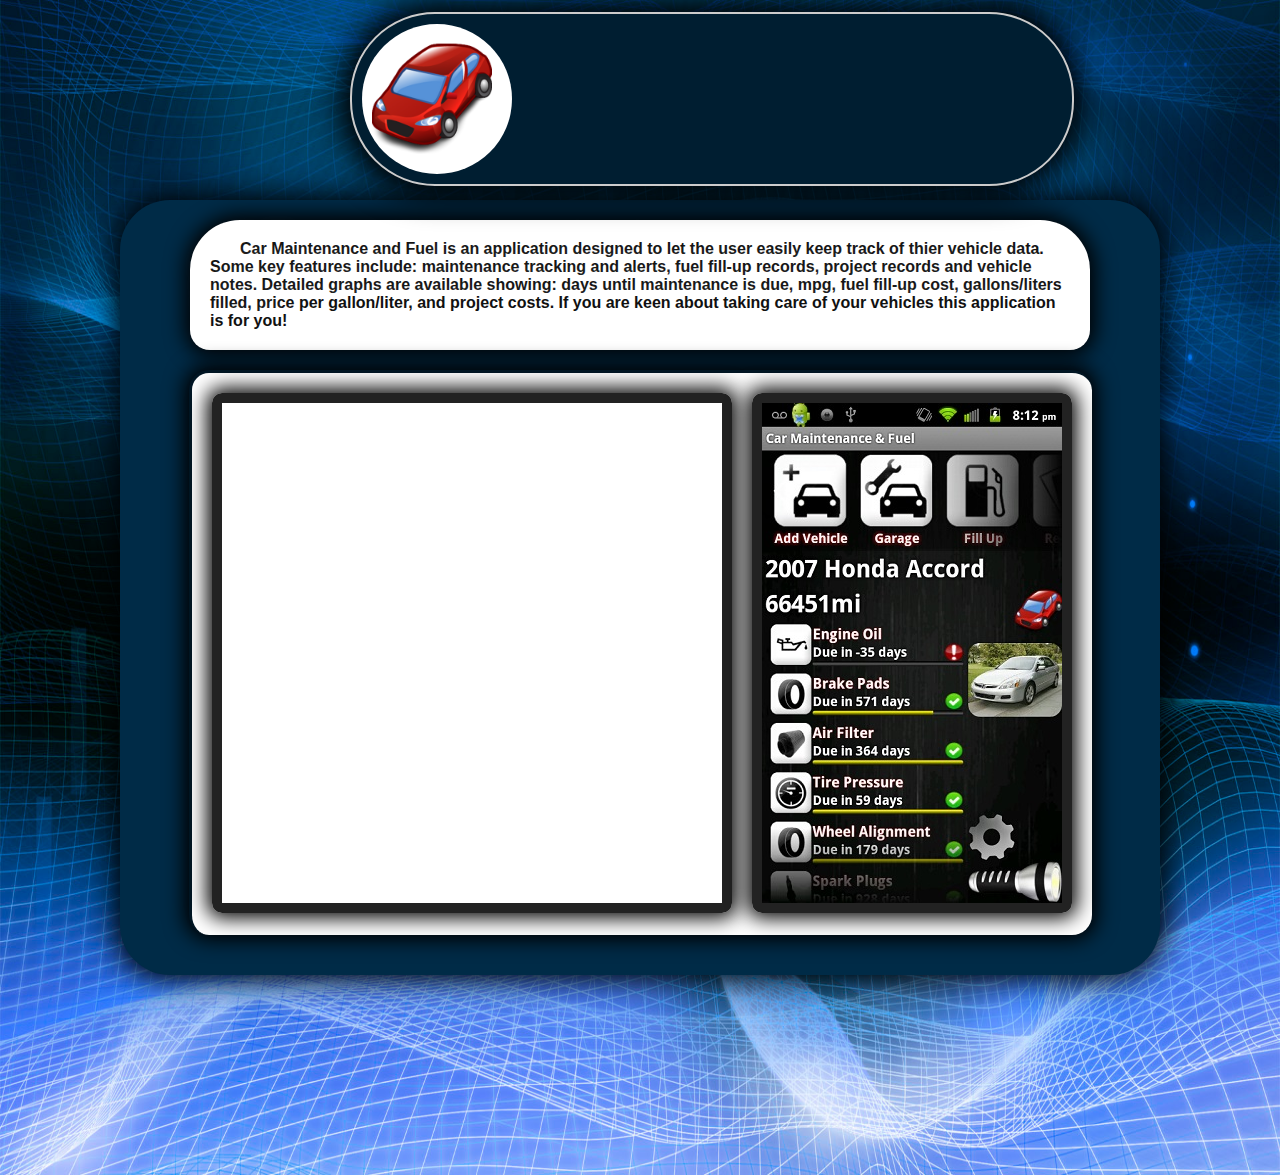
==== index.html @ f393982c "pe" ====
<!DOCTYPE html>
<html>
	<head>
		<title>Car Maintenance and Fuel</title>
	<link rel='stylesheet' href='carapp.css' media="screen">
	<meta name="viewport" content="width=device-width, initial-scale=1, user-scalable=0" />
	</head>
	<body>
		<div class="wrapper">
		<div class="heading-container">
			<div class="title-text">
				<h1 class="title">Car Maintenance and Fuel</h1>
				<h3 class="created-by-text">Android application created by Chris Gramme.</h3>
			</div>
			<div class="logo-container"><img src="images/carapp_logo.png"></div>
		</div>
			<div class="main-content">
			<div class="description">
			<h4><strong>Car Maintenance and Fuel</strong> is an application designed to let the user easily keep track of thier vehicle data. Some key features include: maintenance tracking and alerts, fuel fill-up records, project records and vehicle notes. Detailed graphs are available showing: days until maintenance is due, mpg, fuel fill-up cost, gallons/liters filled, price per gallon/liter, and project costs. If you are keen about taking care of your vehicles this application is for you!</h4>
			</div>
				<div class="media-container">
					<iframe src="https://www.youtube.com/embed/zqs7fTC0894"
						frameborder="0" allowfullscreen></iframe>
					<div id="slider1_container" style="position: relative; top: 0px; left: 0px;">
   				 		<!-- Slides Container -->
    					<div class="slider2" u="slides">
       						<div><img u="image" src="images/screen1.jpg" /></div>
       						<div><img u="image" src="images/screen2.jpg" /></div>
       			 			<div><img u="image" src="images/screen3.jpg" /></div>
       			 			<div><img u="image" src="images/screen4.jpg" /></div>
       						<div><img u="image" src="images/screen5.jpg" /></div>
       			 			<div><img u="image" src="images/screen6.jpg" /></div>
       			 			<div><img u="image" src="images/screen7.jpg" /></div>
   						</div>
					</div>
				</div>
				
				<div class="clear"></div>
			</div>
		</div>
		<script src="jssor.slider.min.js"></script>
	<script src="http://code.jquery.com/jquery-1.10.1.min.js" type='text/javascript'></script>
     	<script type='text/javascript' src='carapp.js'></script>
	</body>
</html>
---- carapp.css ----
html, body, h1, h2, h3, h4, h5, li, ul, ol, input, select, div {
  margin: 0;
  padding: 0; }

html {
  font-family: Helvetica, Arial, sans-serif;
  font-size: 62.5%; }

body {
  background: url(images/blue_background2.jpg);
  background-size: 100% 100%; }

.heading-container {
  position: absolute;
  padding: 10px;
  border-radius: 85px;
  border: 2px solid #ccc;
  box-shadow: 0 0 30px 10px #000;
  width: 700px;
  height: 150px;
  background-color: #001e31;
  display: block;
  left: -730px;
  top: 12px; }
  .heading-container .logo-container {
    padding: 10px;
    display: inline-block;
    height: 130px;
    width: 130px;
    background-color: #fff;
    border-radius: 50%; }
    .heading-container .logo-container img {
      margin: auto;
      height: 120px;
      width: 120px; }
  .heading-container .title-text {
    width: 530px;
    float: right;
    display: inline-block;
    margin-top: 8px; }
    .heading-container .title-text .title {
      padding-top: 20px;
      padding-bottom: 20px;
      text-shadow: 0 0 20px #000;
      color: #fff;
      font-size: 3.8em;
      display: none; }
    .heading-container .title-text .created-by-text {
      text-shadow: 0 0 20px #000;
      font-size: 2.2em;
      color: #bbb;
      display: none; }

.wrapper {
  padding: 20px; }

.main-content {
  box-shadow: 0 0 30px 5px #000;
  background-color: #002b47;
  width: 1000px;
  margin: 180px auto;
  padding: 20px;
  border-radius: 50px; }
  .main-content .description {
    box-shadow: 0 0 20px 5px #000;
    margin: auto;
    border-radius: 50px 50px 20px 20px;
    width: 900px;
    background-color: #fff; }
    .main-content .description h4 {
      text-shadow: 0 0 30px #fff;
      text-indent: 30px;
      font-size: 1.6em;
      color: #111;
      padding: 20px; }
  .main-content .media-container {
    border-top: 3px solid #001624;
    border-left: 3px solid #001624;
    box-shadow: 0 0 20px 5px #000;
    border-radius: 20px;
    background-color: #fff;
    width: 860px;
    display: block;
    padding: 20px;
    margin: 20px auto; }
  .main-content iframe {
    box-shadow: 0 0 20px 5px #000;
    border: 10px solid #222;
    border-radius: 10px;
    width: 500px;
    height: 500px; }
  .main-content #slider1_container {
    box-shadow: 0 0 20px 5px #000;
    border: 10px solid #222;
    border-radius: 10px;
    float: right;
    display: inline-block;
    width: 300px;
    height: 500px; }
    .main-content #slider1_container .slider2 {
      width: 300px;
      height: 500px; }
  .main-content img {
    background-size: 100% 100%; }

.clear {
  clear: both; }

/*# sourceMappingURL=carapp.css.map */
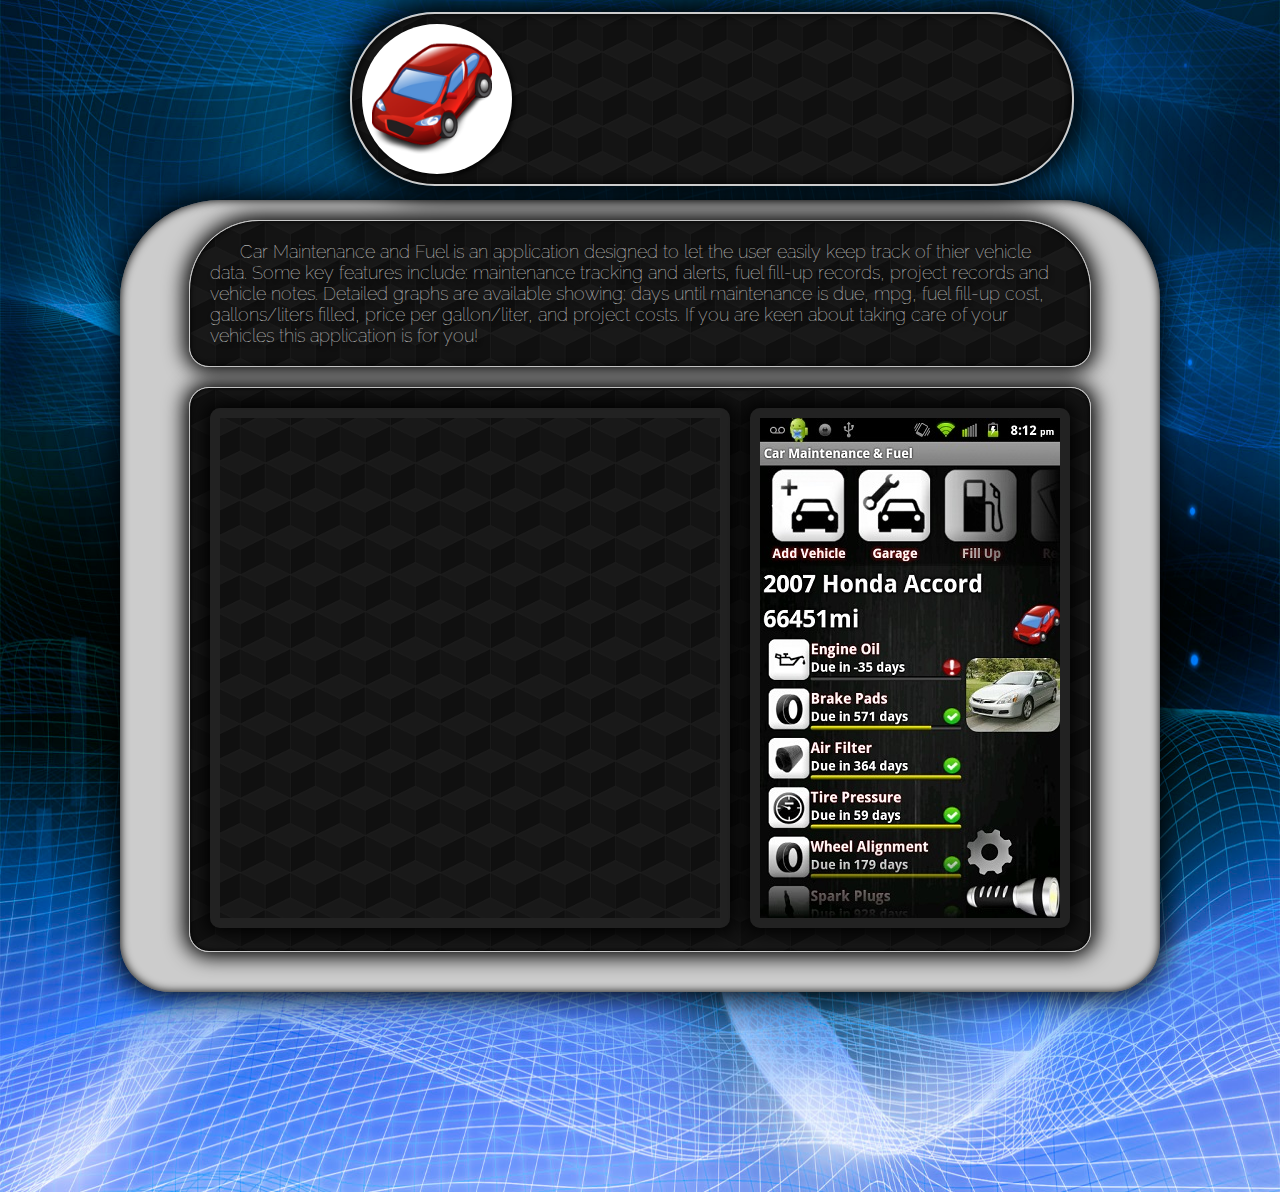
==== commit 8511fab7: "sfr" ====
--- a/index.html
+++ b/index.html
@@ -4,6 +4,7 @@
 		<title>Car Maintenance and Fuel</title>
 	<link rel='stylesheet' href='carapp.css' media="screen">
 	<meta name="viewport" content="width=device-width, initial-scale=1, user-scalable=0" />
+	<link href='https://fonts.googleapis.com/css?family=Open+Sans|Raleway|Roboto:400,300,700'rel='stylesheet' type='text/css'/>
 	</head>
 	<body>
 		<div class="wrapper">
@@ -16,7 +17,7 @@
 		</div>
 			<div class="main-content">
 			<div class="description">
-			<h4><strong>Car Maintenance and Fuel</strong> is an application designed to let the user easily keep track of thier vehicle data. Some key features include: maintenance tracking and alerts, fuel fill-up records, project records and vehicle notes. Detailed graphs are available showing: days until maintenance is due, mpg, fuel fill-up cost, gallons/liters filled, price per gallon/liter, and project costs. If you are keen about taking care of your vehicles this application is for you!</h4>
+			<h4>Car Maintenance and Fuel is an application designed to let the user easily keep track of thier vehicle data. Some key features include: maintenance tracking and alerts, fuel fill-up records, project records and vehicle notes. Detailed graphs are available showing: days until maintenance is due, mpg, fuel fill-up cost, gallons/liters filled, price per gallon/liter, and project costs. If you are keen about taking care of your vehicles this application is for you!</h4>
 			</div>
 				<div class="media-container">
 					<iframe src="https://www.youtube.com/embed/zqs7fTC0894"
--- a/carapp.css
+++ b/carapp.css
@@ -3,7 +3,7 @@
   padding: 0; }
 
 html {
-  font-family: Helvetica, Arial, sans-serif;
+  font-family: "Open Sans", Helvetica, Arial, sans-serif;
   font-size: 62.5%; }
 
 body {
@@ -15,10 +15,10 @@
   padding: 10px;
   border-radius: 85px;
   border: 2px solid #ccc;
-  box-shadow: 0 0 30px 10px #000;
+  box-shadow: 0 0 30px 10px #000, inset 0 0 10px 0 #000;
   width: 700px;
   height: 150px;
-  background-color: #001e31;
+  background: url(images/repeating_background.png);
   display: block;
   left: -730px;
   top: 12px; }
@@ -28,7 +28,8 @@
     height: 130px;
     width: 130px;
     background-color: #fff;
-    border-radius: 50%; }
+    border-radius: 50%;
+    box-shadow: 2px 2px 5px 0 #000; }
     .heading-container .logo-container img {
       margin: auto;
       height: 120px;
@@ -44,41 +45,45 @@
       text-shadow: 0 0 20px #000;
       color: #fff;
       font-size: 3.8em;
-      display: none; }
+      display: none;
+      text-shadow: 2px 2px 5px #000; }
     .heading-container .title-text .created-by-text {
       text-shadow: 0 0 20px #000;
       font-size: 2.2em;
       color: #bbb;
-      display: none; }
+      display: none;
+      text-shadow: 2px 2px 5px #000; }
 
 .wrapper {
   padding: 20px; }
 
 .main-content {
-  box-shadow: 0 0 30px 5px #000;
-  background-color: #002b47;
+  box-shadow: 0 0 30px 5px #000, inset 0 0 10px 0 #000;
+  background-color: #ccc;
   width: 1000px;
   margin: 180px auto;
   padding: 20px;
-  border-radius: 50px; }
+  border-radius: 100px 100px 50px 50px; }
   .main-content .description {
-    box-shadow: 0 0 20px 5px #000;
+    box-shadow: 0 0 20px 5px #000, inset 0 0 5px 0 #000;
     margin: auto;
-    border-radius: 50px 50px 20px 20px;
+    border-radius: 70px 70px 20px 20px;
+    border: 1px solid #ccc;
     width: 900px;
-    background-color: #fff; }
+    background: url(images/repeating_background.png); }
     .main-content .description h4 {
-      text-shadow: 0 0 30px #fff;
+      text-shadow: 2px 2px 5px #000;
       text-indent: 30px;
-      font-size: 1.6em;
-      color: #111;
-      padding: 20px; }
+      font-size: 1.8em;
+      color: #eee;
+      padding: 20px;
+      font-family: "Raleway";
+      font-weight: 100; }
   .main-content .media-container {
-    border-top: 3px solid #001624;
-    border-left: 3px solid #001624;
-    box-shadow: 0 0 20px 5px #000;
+    box-shadow: 0 0 20px 5px #000, inset 0 0 5px 0 #000;
     border-radius: 20px;
-    background-color: #fff;
+    border: 1px solid #ccc;
+    background: url(images/repeating_background.png);
     width: 860px;
     display: block;
     padding: 20px;
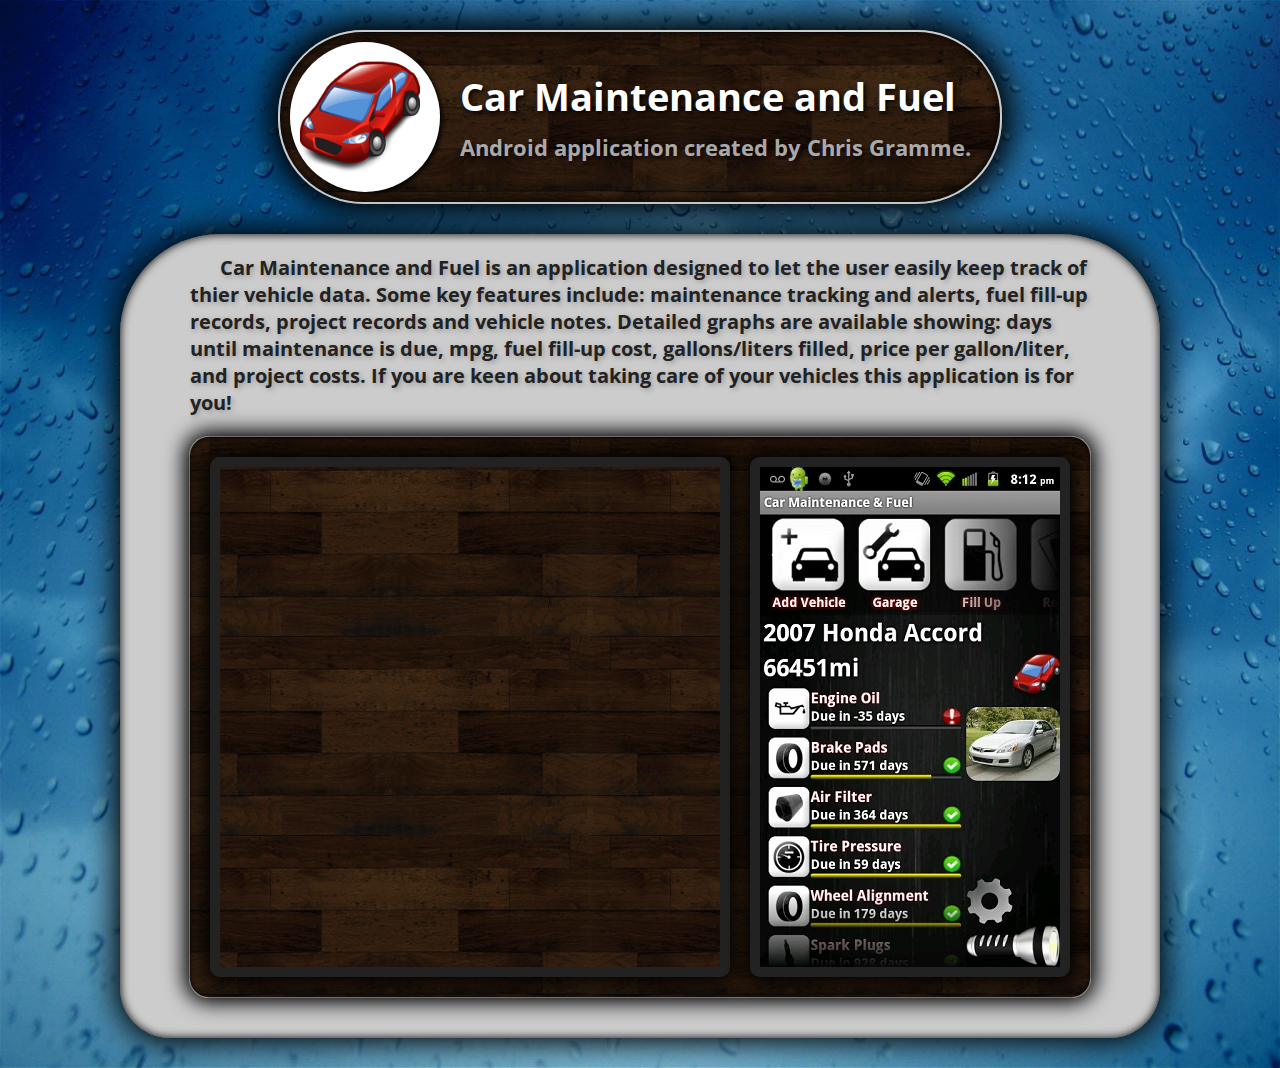
==== commit 269f44af: "jhg" ====
--- a/index.html
+++ b/index.html
@@ -19,7 +19,7 @@
 			<div class="description">
 			<h4>Car Maintenance and Fuel is an application designed to let the user easily keep track of thier vehicle data. Some key features include: maintenance tracking and alerts, fuel fill-up records, project records and vehicle notes. Detailed graphs are available showing: days until maintenance is due, mpg, fuel fill-up cost, gallons/liters filled, price per gallon/liter, and project costs. If you are keen about taking care of your vehicles this application is for you!</h4>
 			</div>
-				<div class="media-container">
+				<div class="media-container group">
 					<iframe src="https://www.youtube.com/embed/zqs7fTC0894"
 						frameborder="0" allowfullscreen></iframe>
 					<div id="slider1_container" style="position: relative; top: 0px; left: 0px;">
--- a/carapp.css
+++ b/carapp.css
@@ -4,24 +4,40 @@
 
 html {
   font-family: "Open Sans", Helvetica, Arial, sans-serif;
-  font-size: 62.5%; }
+  font-size: 62.5%;
+  top: 0;
+  left: 0;
+  right: 0;
+  bottom: 0; }
 
 body {
   background: url(images/blue_background2.jpg);
   background-size: 100% 100%; }
 
 .heading-container {
-  position: absolute;
   padding: 10px;
   border-radius: 85px;
   border: 2px solid #ccc;
   box-shadow: 0 0 30px 10px #000, inset 0 0 10px 0 #000;
   width: 700px;
   height: 150px;
-  background: url(images/repeating_background.png);
+  background: url(images/repeat2.jpg);
   display: block;
-  left: -730px;
-  top: 12px; }
+  margin: 10px auto 30px auto; }
+  @media screen and (max-width: 700px) {
+    .heading-container {
+      width: 100%;
+      padding: 0;
+      border-radius: 0;
+      margin: 0;
+      border: none;
+      height: 300px; } }
+  @media screen and (max-width: 520px) {
+    .heading-container {
+      height: 280px; } }
+  @media screen and (max-width: 420px) {
+    .heading-container {
+      height: 270px; } }
   .heading-container .logo-container {
     padding: 10px;
     display: inline-block;
@@ -30,6 +46,10 @@
     background-color: #fff;
     border-radius: 50%;
     box-shadow: 2px 2px 5px 0 #000; }
+    @media screen and (max-width: 700px) {
+      .heading-container .logo-container {
+        display: block;
+        margin: 15px auto 0 auto; } }
     .heading-container .logo-container img {
       margin: auto;
       height: 120px;
@@ -39,69 +59,124 @@
     float: right;
     display: inline-block;
     margin-top: 8px; }
+    @media screen and (max-width: 700px) {
+      .heading-container .title-text {
+        display: block;
+        float: none;
+        margin: 0 auto;
+        text-align: center;
+        width: 100%; } }
     .heading-container .title-text .title {
       padding-top: 20px;
-      padding-bottom: 20px;
+      padding-bottom: 10px;
       text-shadow: 0 0 20px #000;
       color: #fff;
       font-size: 3.8em;
-      display: none;
       text-shadow: 2px 2px 5px #000; }
+      @media screen and (max-width: 520px) {
+        .heading-container .title-text .title {
+          font-size: 3em; } }
+      @media screen and (max-width: 420px) {
+        .heading-container .title-text .title {
+          font-size: 2em; } }
     .heading-container .title-text .created-by-text {
       text-shadow: 0 0 20px #000;
       font-size: 2.2em;
       color: #bbb;
       display: none;
       text-shadow: 2px 2px 5px #000; }
+      @media screen and (max-width: 700px) {
+        .heading-container .title-text .created-by-text {
+          display: block; } }
+      @media screen and (max-width: 520px) {
+        .heading-container .title-text .created-by-text {
+          font-size: 1.8em; } }
+      @media screen and (max-width: 420px) {
+        .heading-container .title-text .created-by-text {
+          font-size: 1.2em; } }
 
 .wrapper {
   padding: 20px; }
+  @media screen and (max-width: 700px) {
+    .wrapper {
+      padding: 0; } }
 
 .main-content {
   box-shadow: 0 0 30px 5px #000, inset 0 0 10px 0 #000;
   background-color: #ccc;
   width: 1000px;
-  margin: 180px auto;
+  margin: 10px auto;
   padding: 20px;
   border-radius: 100px 100px 50px 50px; }
+  @media screen and (max-width: 1100px) {
+    .main-content {
+      width: 90%; } }
+  @media screen and (max-width: 700px) {
+    .main-content {
+      width: 100%;
+      margin: 0;
+      border-radius: 0;
+      padding: 10px 0 0 0; } }
   .main-content .description {
-    box-shadow: 0 0 20px 5px #000, inset 0 0 5px 0 #000;
     margin: auto;
     border-radius: 70px 70px 20px 20px;
-    border: 1px solid #ccc;
-    width: 900px;
-    background: url(images/repeating_background.png); }
+    width: 90%; }
     .main-content .description h4 {
-      text-shadow: 2px 2px 5px #000;
+      text-shadow: 2px 2px 5px #999;
       text-indent: 30px;
-      font-size: 1.8em;
-      color: #eee;
-      padding: 20px;
-      font-family: "Raleway";
-      font-weight: 100; }
+      font-size: 2em;
+      color: #222; }
+      @media screen and (max-width: 700px) {
+        .main-content .description h4 {
+          font-size: 1.5em;
+          margin-bottom: 10px; } }
   .main-content .media-container {
     box-shadow: 0 0 20px 5px #000, inset 0 0 5px 0 #000;
     border-radius: 20px;
-    border: 1px solid #ccc;
-    background: url(images/repeating_background.png);
+    border: 1px solid #777;
+    background: url(images/repeat2.jpg);
     width: 860px;
     display: block;
     padding: 20px;
     margin: 20px auto; }
+    @media screen and (max-width: 1100px) {
+      .main-content .media-container {
+        width: 90%; } }
+    @media screen and (max-width: 700px) {
+      .main-content .media-container {
+        margin: 0 auto;
+        padding: 5px; } }
   .main-content iframe {
     box-shadow: 0 0 20px 5px #000;
     border: 10px solid #222;
     border-radius: 10px;
     width: 500px;
-    height: 500px; }
+    height: 500px;
+    margin: 0;
+    display: inline-block;
+    float: left; }
+    @media screen and (max-width: 1100px) {
+      .main-content iframe {
+        float: none;
+        margin: 0 auto;
+        display: block; } }
+    @media screen and (max-width: 700px) {
+      .main-content iframe {
+        width: 90%; } }
   .main-content #slider1_container {
     box-shadow: 0 0 20px 5px #000;
     border: 10px solid #222;
     border-radius: 10px;
-    float: right;
     display: inline-block;
     width: 300px;
-    height: 500px; }
+    height: 500px;
+    margin: 0;
+    float: right; }
+    @media screen and (max-width: 1100px) {
+      .main-content #slider1_container {
+        float: none;
+        margin: 20px auto 0 auto;
+        display: block; } }
     .main-content #slider1_container .slider2 {
       width: 300px;
       height: 500px; }
@@ -111,4 +186,9 @@
 .clear {
   clear: both; }
 
+.group:after {
+  content: "";
+  display: table;
+  clear: both; }
+
 /*# sourceMappingURL=carapp.css.map */
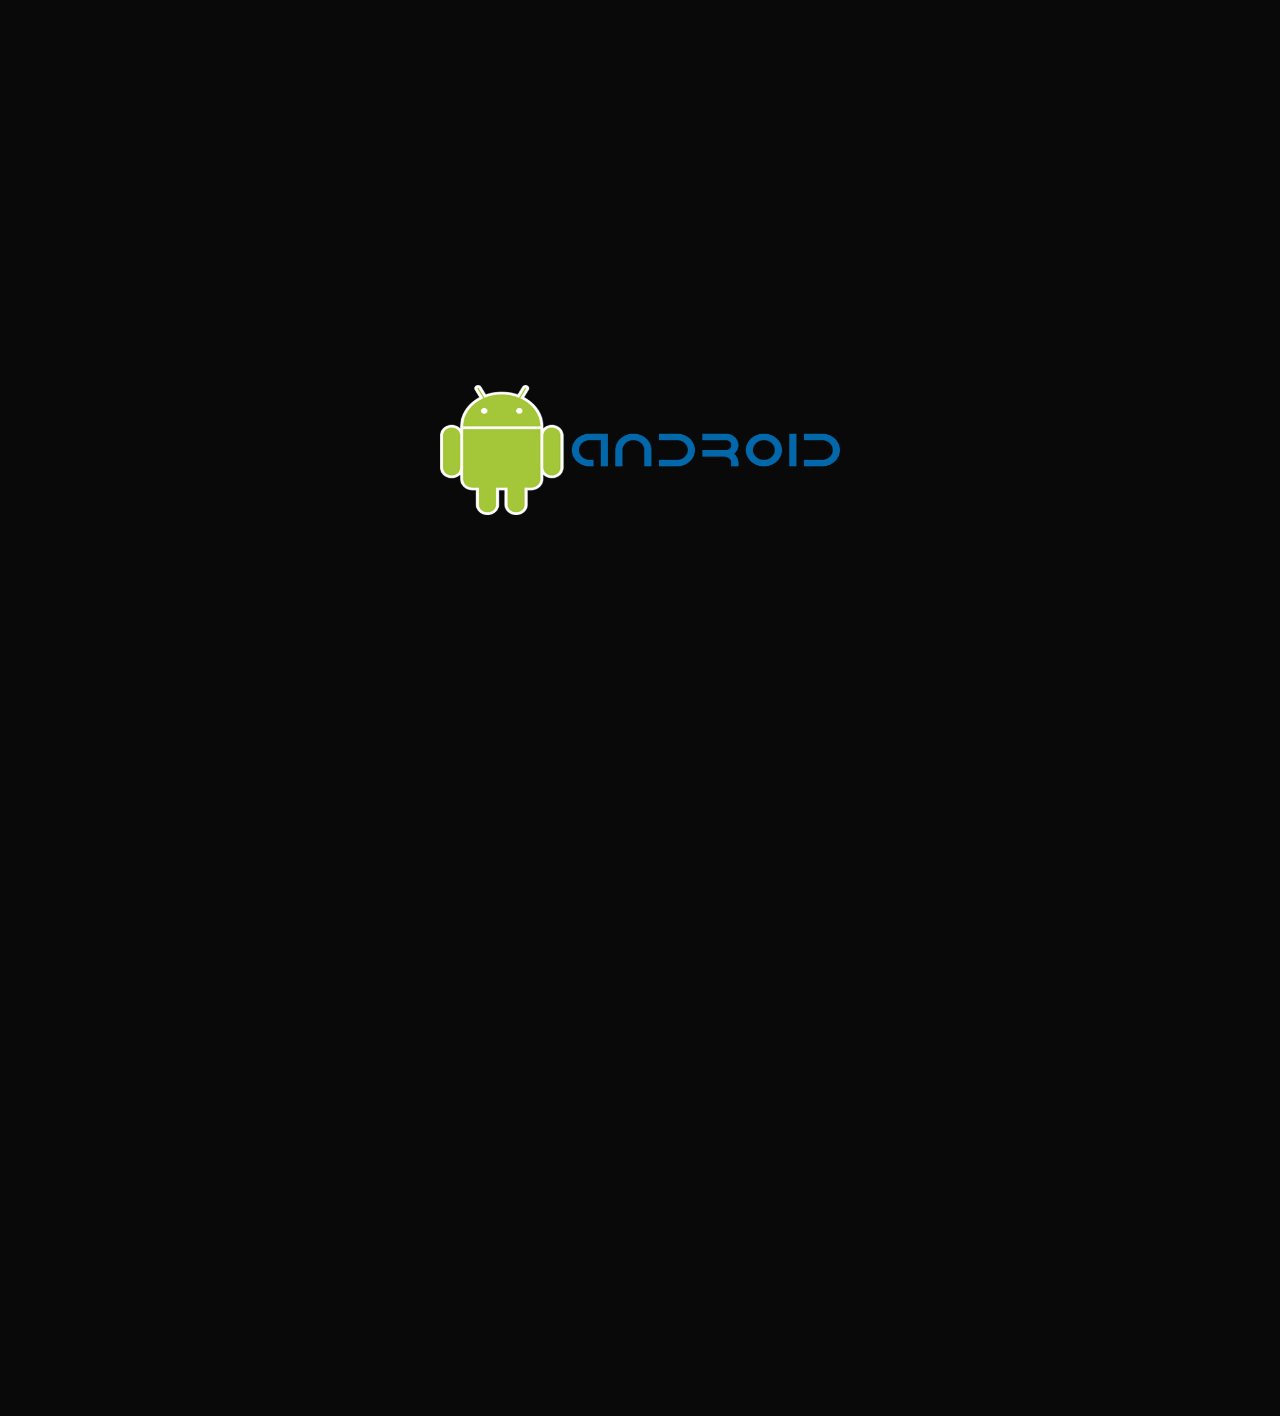
==== commit 0b2460dd: "replacement" ====
--- a/index.html
+++ b/index.html
@@ -4,43 +4,57 @@
 		<title>Car Maintenance and Fuel</title>
 	<link rel='stylesheet' href='carapp.css' media="screen">
 	<meta name="viewport" content="width=device-width, initial-scale=1, user-scalable=0" />
-	<link href='https://fonts.googleapis.com/css?family=Open+Sans|Raleway|Roboto:400,300,700'rel='stylesheet' type='text/css'/>
+	<link href='https://fonts.googleapis.com/css?family=Open+Sans|Open+Sans+Condensed:300,800|Raleway|Roboto:400,300,700'rel='stylesheet' type='text/css'/>
 	</head>
 	<body>
+		<div class="start-pic"></div>
 		<div class="wrapper">
-		<div class="heading-container">
-			<div class="title-text">
-				<h1 class="title">Car Maintenance and Fuel</h1>
-				<h3 class="created-by-text">Android application created by Chris Gramme.</h3>
+			<div class="heading-container">
+				<div class="shade"></div>
 			</div>
-			<div class="logo-container"><img src="images/carapp_logo.png"></div>
-		</div>
 			<div class="main-content">
-			<div class="description">
-			<h4>Car Maintenance and Fuel is an application designed to let the user easily keep track of thier vehicle data. Some key features include: maintenance tracking and alerts, fuel fill-up records, project records and vehicle notes. Detailed graphs are available showing: days until maintenance is due, mpg, fuel fill-up cost, gallons/liters filled, price per gallon/liter, and project costs. If you are keen about taking care of your vehicles this application is for you!</h4>
-			</div>
-				<div class="media-container group">
-					<iframe src="https://www.youtube.com/embed/zqs7fTC0894"
-						frameborder="0" allowfullscreen></iframe>
-					<div id="slider1_container" style="position: relative; top: 0px; left: 0px;">
-   				 		<!-- Slides Container -->
-    					<div class="slider2" u="slides">
-       						<div><img u="image" src="images/screen1.jpg" /></div>
-       						<div><img u="image" src="images/screen2.jpg" /></div>
-       			 			<div><img u="image" src="images/screen3.jpg" /></div>
-       			 			<div><img u="image" src="images/screen4.jpg" /></div>
-       						<div><img u="image" src="images/screen5.jpg" /></div>
-       			 			<div><img u="image" src="images/screen6.jpg" /></div>
-       			 			<div><img u="image" src="images/screen7.jpg" /></div>
-   						</div>
+				<div class="title-image"></div>
+				<p class="author">Android Applications by Chris Gramme</p>
+				<div class="menu-container">
+					<ul id="menu" class="menu">
+						<li class="courses">Applications</li>
+						<li onclick="window.open('http://www.chrisgramme.com')" class="">Contact</li>
+						<li onclick="window.open('http://www.chrisgramme.com')">About</li>
+					</ul>
+					<ul class="app-menu">
+						<li class="car-app"><img src="images/carapp_logo.png" />Car Maintenance</li>
+						<li class="recipe-app"><img src="images/recipe_logo.png" />Recipe Finder</li>
+						<li><img src="images/nascar_logo.png" />Nascar Schedule</li>
+					</ul>
+				</div>
+				<div class="media-wrap">
+					<div class="logo-container"><img src="images/carapp_logo.png" /></div>
+					<div class="cell-phone">
+						<div class="slide-wrap">
+							<div id="slider1_container">
+							    <!-- Slides Container -->
+							    <div class="slides" u="slides" style="cursor: move; position: absolute; overflow: hidden; left: 0px; top: 0px;">
+							    	<div><img u="image" src="images/screen1.jpg" /><img u="thumb" src="images/screen1.jpg" /></div>
+							        <div><img u="image" src="images/screen4.jpg" /><img u="thumb" src="images/screen4.jpg" /></div>
+							        <div><img u="image" src="images/screen3.jpg" /><img u="thumb" src="images/screen3.jpg" /></div>
+							        <div><img u="image" src="images/screen6.jpg" /><img u="thumb" src="images/screen6.jpg" /></div>
+							        <div><img u="image" src="images/screen5.jpg" /><img u="thumb" src="images/screen5.jpg" /></div>
+							        <div><img u="image" src="images/screen2.jpg" /><img u="thumb" src="images/screen2.jpg" /></div>
+							        <div><img u="image" src="images/screen7.jpg" /><img u="thumb" src="images/screen7.jpg" /></div>
+							    </div>
+							</div>
+						</div>
 					</div>
+					<p class="title">Car Maintenance &amp; Fuel</p>
+					<p class="description">Car Maintenance and Fuel is an application designed to let the user easily keep track of thier vehicle data. Some key features include: maintenance tracking and alerts, fuel fill-up records, project records and vehicle notes. Detailed graphs are available showing: days until maintenance is due, mpg, fuel fill-up cost, gallons/liters filled, price per gallon/liter, and project costs. If you are keen about taking care of your vehicles this application is for you!</p>
+					<iframe src="https://www.youtube.com/embed/zqs7fTC0894" frameborder="0" allowfullscreen></iframe>
+					<div class="clear"></div>
 				</div>
-				
 				<div class="clear"></div>
 			</div>
 		</div>
 		<script src="jssor.slider.min.js"></script>
-	<script src="http://code.jquery.com/jquery-1.10.1.min.js" type='text/javascript'></script>
+		<script src="http://code.jquery.com/jquery-1.10.1.min.js" type='text/javascript'></script>
      	<script type='text/javascript' src='carapp.js'></script>
 	</body>
 </html>--- a/carapp.css
+++ b/carapp.css
@@ -1,4 +1,4 @@
-html, body, h1, h2, h3, h4, h5, li, ul, ol, input, select, div {
+html, body, p, h1, h2, h3, h4, h5, li, ul, ol, input, select, div, iframe {
   margin: 0;
   padding: 0; }
 
@@ -11,177 +11,255 @@
   bottom: 0; }
 
 body {
-  background: url(images/blue_background2.jpg);
-  background-size: 100% 100%; }
+  overflow: hidden;
+  background-color: #090909; }
+
+@keyframes slidy {
+  0% {
+    left: 0%; }
+  10% {
+    left: 0%; }
+  20% {
+    left: -20%; }
+  30% {
+    left: -20%; }
+  40% {
+    left: -30%; }
+  50% {
+    left: -30%; }
+  60% {
+    left: -40%; }
+  70% {
+    left: -40%; }
+  80% {
+    left: -50%; }
+  90% {
+    left: -50%; }
+  100% {
+    left: -60%; } }
+@keyframes fallIn {
+  0% {
+    margin-left: 0px; }
+  100% {
+    margin-left: -200px; } }
+@-webkit-keyframes fallIn {
+  0% {
+    -webkit-transform: rotateY(90deg) rotateX(-45deg) scale(0);
+    transform: rotateY(90deg) rotateX(-45deg) scale(0); }
+  100% {
+    transform: rotateY(0deg) rotateX(0deg) scale(1);
+    -webkit-transform: rotateY(0deg) rotateX(0deg) scale(1); } }
+.fall-in {
+  -webkit-animation: slidy 10s forwards;
+  animation: slidy 10s forwards; }
+
+@keyframes fadeIn {
+  0% {
+    opacity: 0; }
+  100% {
+    opacity: 1; } }
+@-webkit-keyframes fadeIn {
+  0% {
+    opacity: 0; }
+  100% {
+    opacity: 1; } }
+.fade-in {
+  -webkit-animation: fadeIn 1s forwards;
+  animation: fadeIn 1s forwards; }
+
+@keyframes listOutAnima {
+  from {
+    top: 0; }
+  to {
+    top: 100px; } }
+@-webkit-keyframes listOutAnima {
+  from {
+    top: 0; }
+  to {
+    top: 100px; } }
+.list-out-anima {
+  -webkit-animation: listOutAnima 0.2s forwards;
+  animation: listOutAnima 0.2s forwards; }
+
+@keyframes listInAnima {
+  from {
+    top: 100px; }
+  to {
+    top: 0; } }
+@-webkit-keyframes listInAnima {
+  from {
+    top: 100px; }
+  to {
+    top: 0; } }
+.list-in-anima {
+  -webkit-animation: listInAnima 0.5s forwards;
+  animation: listInAnima 0.5s forwards; }
+
+.start-pic {
+  background: url(images/android_logo.png);
+  background-size: 100% 100%;
+  position: absolute;
+  left: 50%;
+  top: 50%;
+  margin-left: -200px;
+  margin-top: -65px;
+  width: 400px;
+  height: 130px; }
 
 .heading-container {
-  padding: 10px;
-  border-radius: 85px;
-  border: 2px solid #ccc;
-  box-shadow: 0 0 30px 10px #000, inset 0 0 10px 0 #000;
-  width: 700px;
-  height: 150px;
-  background: url(images/repeat2.jpg);
+  box-shadow: inset -20px 0px 10px 2px #000, inset -20px 0 0px 2px #ccc;
+  overflow: hidden;
+  width: 100%;
+  height: 50px;
+  background: url(images/metal_texture.jpg);
   display: block;
-  margin: 10px auto 30px auto; }
-  @media screen and (max-width: 700px) {
-    .heading-container {
-      width: 100%;
-      padding: 0;
-      border-radius: 0;
-      margin: 0;
-      border: none;
-      height: 300px; } }
-  @media screen and (max-width: 520px) {
-    .heading-container {
-      height: 280px; } }
-  @media screen and (max-width: 420px) {
-    .heading-container {
-      height: 270px; } }
-  .heading-container .logo-container {
-    padding: 10px;
-    display: inline-block;
-    height: 130px;
-    width: 130px;
-    background-color: #fff;
-    border-radius: 50%;
-    box-shadow: 2px 2px 5px 0 #000; }
-    @media screen and (max-width: 700px) {
-      .heading-container .logo-container {
-        display: block;
-        margin: 15px auto 0 auto; } }
-    .heading-container .logo-container img {
-      margin: auto;
-      height: 120px;
-      width: 120px; }
-  .heading-container .title-text {
-    width: 530px;
-    float: right;
-    display: inline-block;
-    margin-top: 8px; }
-    @media screen and (max-width: 700px) {
-      .heading-container .title-text {
-        display: block;
-        float: none;
-        margin: 0 auto;
-        text-align: center;
-        width: 100%; } }
-    .heading-container .title-text .title {
-      padding-top: 20px;
-      padding-bottom: 10px;
-      text-shadow: 0 0 20px #000;
-      color: #fff;
-      font-size: 3.8em;
-      text-shadow: 2px 2px 5px #000; }
-      @media screen and (max-width: 520px) {
-        .heading-container .title-text .title {
-          font-size: 3em; } }
-      @media screen and (max-width: 420px) {
-        .heading-container .title-text .title {
-          font-size: 2em; } }
-    .heading-container .title-text .created-by-text {
-      text-shadow: 0 0 20px #000;
-      font-size: 2.2em;
-      color: #bbb;
-      display: none;
-      text-shadow: 2px 2px 5px #000; }
-      @media screen and (max-width: 700px) {
-        .heading-container .title-text .created-by-text {
-          display: block; } }
-      @media screen and (max-width: 520px) {
-        .heading-container .title-text .created-by-text {
-          font-size: 1.8em; } }
-      @media screen and (max-width: 420px) {
-        .heading-container .title-text .created-by-text {
-          font-size: 1.2em; } }
+  padding: 30px 50px; }
+  .heading-container .shade {
+    background: #090909;
+    width: 400px;
+    height: 300px;
+    border-radius: 100px 100px 0 0;
+    box-shadow: 0 0 20px 0px #000, 0 0 0px 1px #ccc;
+    padding-top: 20px; }
 
 .wrapper {
-  padding: 20px; }
+  opacity: 0;
+  display: none;
+  overflow: hidden; }
   @media screen and (max-width: 700px) {
     .wrapper {
       padding: 0; } }
 
 .main-content {
-  box-shadow: 0 0 30px 5px #000, inset 0 0 10px 0 #000;
-  background-color: #ccc;
-  width: 1000px;
-  margin: 10px auto;
-  padding: 20px;
-  border-radius: 100px 100px 50px 50px; }
-  @media screen and (max-width: 1100px) {
-    .main-content {
-      width: 90%; } }
-  @media screen and (max-width: 700px) {
-    .main-content {
-      width: 100%;
-      margin: 0;
-      border-radius: 0;
-      padding: 10px 0 0 0; } }
-  .main-content .description {
-    margin: auto;
-    border-radius: 70px 70px 20px 20px;
-    width: 90%; }
-    .main-content .description h4 {
-      text-shadow: 2px 2px 5px #999;
-      text-indent: 30px;
-      font-size: 2em;
-      color: #222; }
-      @media screen and (max-width: 700px) {
-        .main-content .description h4 {
-          font-size: 1.5em;
-          margin-bottom: 10px; } }
-  .main-content .media-container {
-    box-shadow: 0 0 20px 5px #000, inset 0 0 5px 0 #000;
-    border-radius: 20px;
-    border: 1px solid #777;
-    background: url(images/repeat2.jpg);
-    width: 860px;
-    display: block;
-    padding: 20px;
-    margin: 20px auto; }
-    @media screen and (max-width: 1100px) {
-      .main-content .media-container {
-        width: 90%; } }
-    @media screen and (max-width: 700px) {
-      .main-content .media-container {
-        margin: 0 auto;
-        padding: 5px; } }
+  width: 100%;
+  padding-bottom: 100px;
+  padding-top: 0px; }
+  .main-content .title-image {
+    background: url(images/android_logo.png);
+    background-size: 100% 100%;
+    width: 300px;
+    height: 100px;
+    margin: -60px 0 10px 100px; }
+  .main-content .author {
+    font-size: 25px;
+    color: #fff;
+    margin-left: 100px;
+    margin-bottom: -30px;
+    font-family: "Open Sans Condensed", Helvetica, Arial, sans-serif; }
+  .main-content .media-wrap {
+    background: -webkit-linear-gradient(130deg, #777, #222);
+    /* For Safari 5.1 to 6.0 */
+    background: -o-linear-gradient(130deg, #777, #222);
+    /* For Opera 11.1 to 12.0 */
+    background: -moz-linear-gradient(130deg, #777, #222);
+    /* For Firefox 3.6 to 15 */
+    background: linear-gradient(130deg, #777, #222);
+    /* Standard syntax */
+    border-radius: 100px;
+    box-shadow: 0 0 8px 0 #000, inset 0 0 0 1px #777, inset 1px 1px 5px 1px #000;
+    width: 1000px;
+    padding: 100px;
+    margin: 60px auto;
+    position: relative;
+    z-index: 20; }
+    .main-content .media-wrap .title {
+      font-size: 60px;
+      color: #222;
+      margin-bottom: 20px;
+      font-weight: bold;
+      display: inline-block;
+      text-shadow: 1px 1px 1px #999;
+      font-family: "Open Sans Condensed";
+      font-weight: 800; }
+    .main-content .media-wrap .description {
+      color: #fff;
+      font-size: 18px;
+      text-shadow: 1px 1px 2px #000;
+      margin-bottom: 50px; }
+    .main-content .media-wrap .logo-container {
+      float: left;
+      padding: 20px;
+      margin-right: 20px;
+      height: 170px;
+      width: 170px;
+      background-color: #fff;
+      border-radius: 50%;
+      box-shadow: inset 1px 1px 5px 2px #222; }
+      .main-content .media-wrap .logo-container img {
+        margin: auto;
+        height: 170px;
+        width: 170px; }
+    .main-content .media-wrap .cell-phone {
+      float: right;
+      width: 210px;
+      height: 357px;
+      background: url(images/cell_phone.png);
+      background-size: 100% 100%;
+      margin-left: 20px; }
+      .main-content .media-wrap .cell-phone .slide-wrap {
+        width: 190px;
+        height: 300px;
+        padding: 0;
+        margin: 30px auto 0 auto;
+        font-size: 0; }
+        .main-content .media-wrap .cell-phone .slide-wrap #slider1_container {
+          position: relative;
+          height: 300px;
+          width: 190px;
+          overflow: hidden; }
+          .main-content .media-wrap .cell-phone .slide-wrap #slider1_container .slides {
+            position: absolute;
+            height: 300px;
+            width: 190px; }
   .main-content iframe {
-    box-shadow: 0 0 20px 5px #000;
-    border: 10px solid #222;
-    border-radius: 10px;
-    width: 500px;
-    height: 500px;
-    margin: 0;
+    width: 350px;
+    height: 350px;
+    border-radius: 5px;
+    box-shadow: 1px 1px 5px 0 #000;
+    float: left; }
+
+.menu-container {
+  width: 950px;
+  margin: auto;
+  position: relative; }
+  .menu-container li {
+    vertical-align: top;
+    font-family: "Open Sans Condensed";
+    background-color: #2781C6;
+    position: relative;
+    top: 100px;
     display: inline-block;
-    float: left; }
-    @media screen and (max-width: 1100px) {
-      .main-content iframe {
-        float: none;
-        margin: 0 auto;
-        display: block; } }
-    @media screen and (max-width: 700px) {
-      .main-content iframe {
-        width: 90%; } }
-  .main-content #slider1_container {
-    box-shadow: 0 0 20px 5px #000;
-    border: 10px solid #222;
-    border-radius: 10px;
-    display: inline-block;
-    width: 300px;
-    height: 500px;
-    margin: 0;
-    float: right; }
-    @media screen and (max-width: 1100px) {
-      .main-content #slider1_container {
-        float: none;
-        margin: 20px auto 0 auto;
-        display: block; } }
-    .main-content #slider1_container .slider2 {
-      width: 300px;
-      height: 500px; }
-  .main-content img {
-    background-size: 100% 100%; }
+    font-size: 3em;
+    color: #fff;
+    text-shadow: 1px 1px 1px #333;
+    font-weight: bold;
+    margin: 0px -10px 0 0;
+    cursor: pointer;
+    padding: 5px 20px 30px 20px;
+    border-radius: 30px 30px 0 0;
+    z-index: 1;
+    box-shadow: 0px 2px 10px 2px #000; }
+    .menu-container li:hover {
+      box-shadow: 0 0 20px 5px #000;
+      z-index: 2;
+      -webkit-transform: translateY(-5px);
+      transform: translateY(-5px);
+      background-color: #164D78;
+      -webkit-transition: -webkit-transform 0.2s;
+      transition: transform 0.2s; }
+    .menu-container li img {
+      height: 40px;
+      width: 40px;
+      float: left;
+      margin-right: 5px; }
+
+.menu, .app-menu {
+  right: 0;
+  opacity: 1;
+  padding-top: 12px;
+  position: absolute;
+  z-index: 1;
+  margin-bottom: -27px; }
 
 .clear {
   clear: both; }
